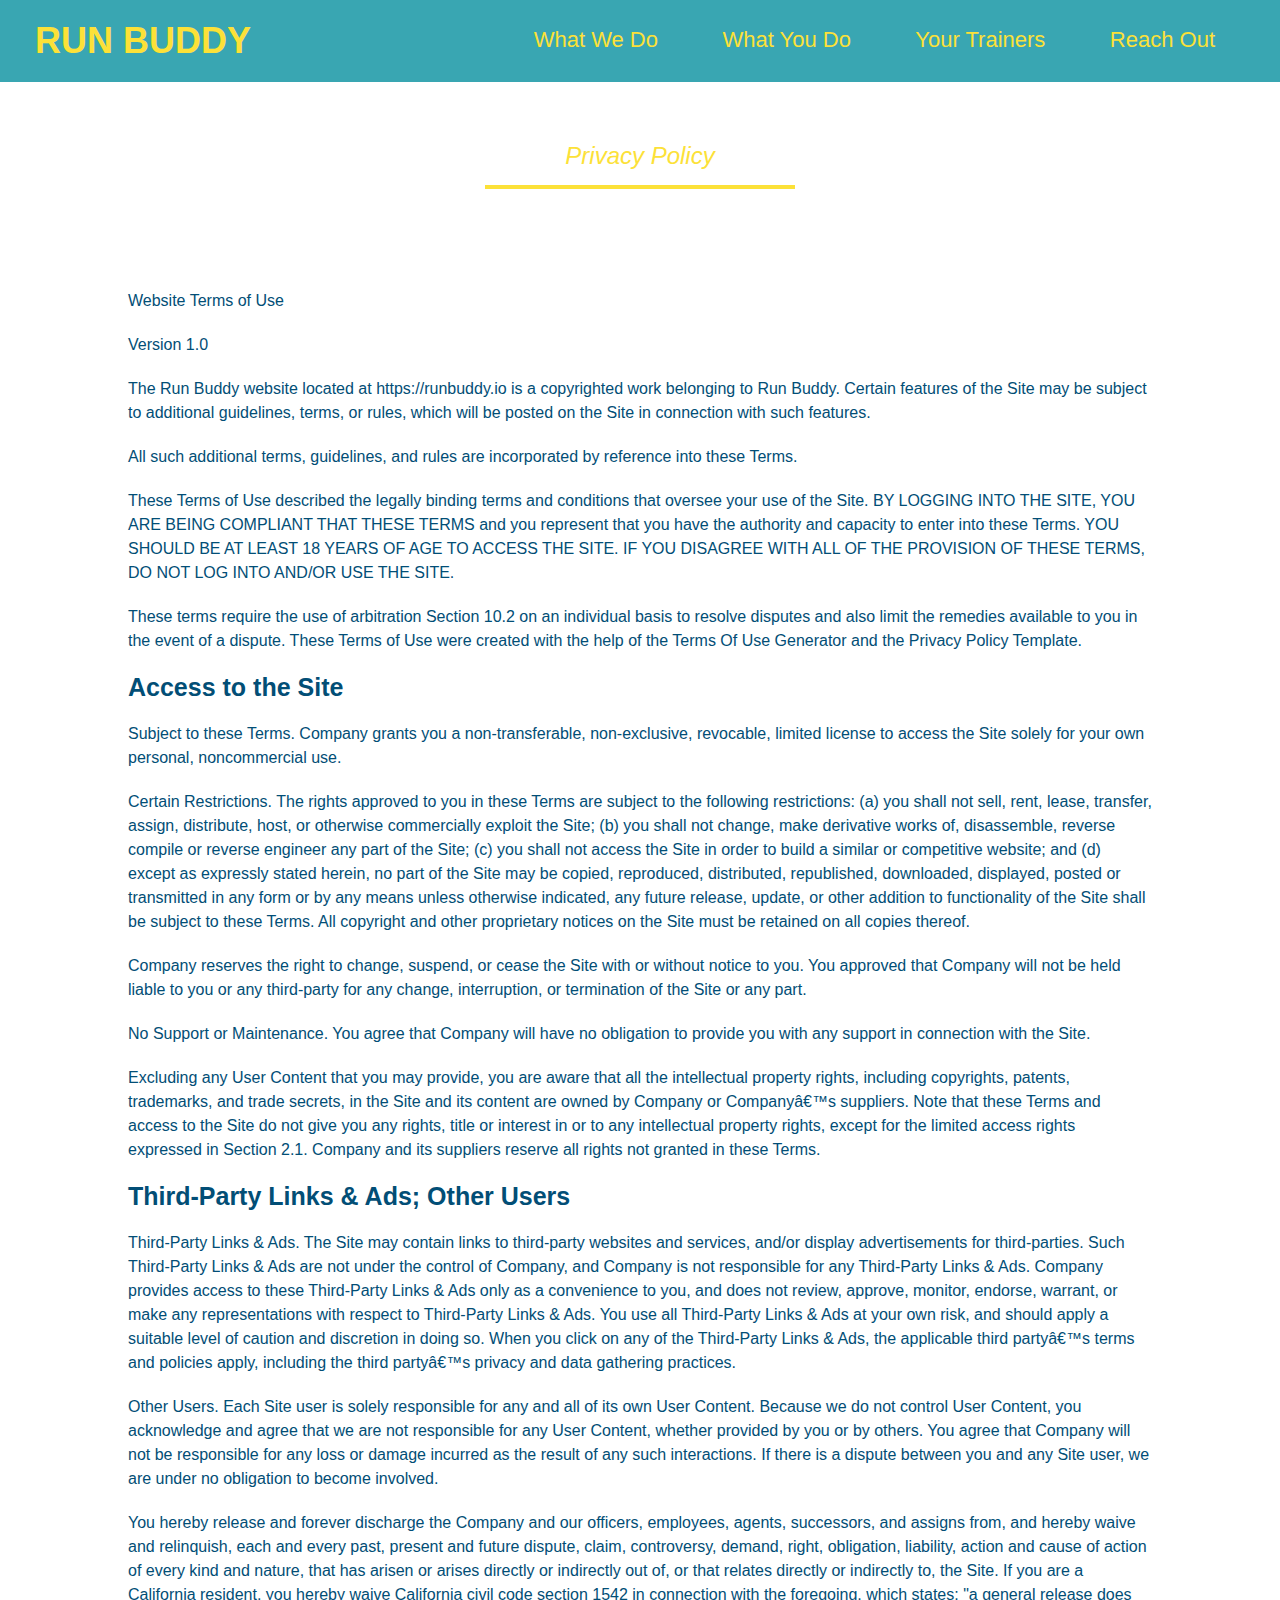
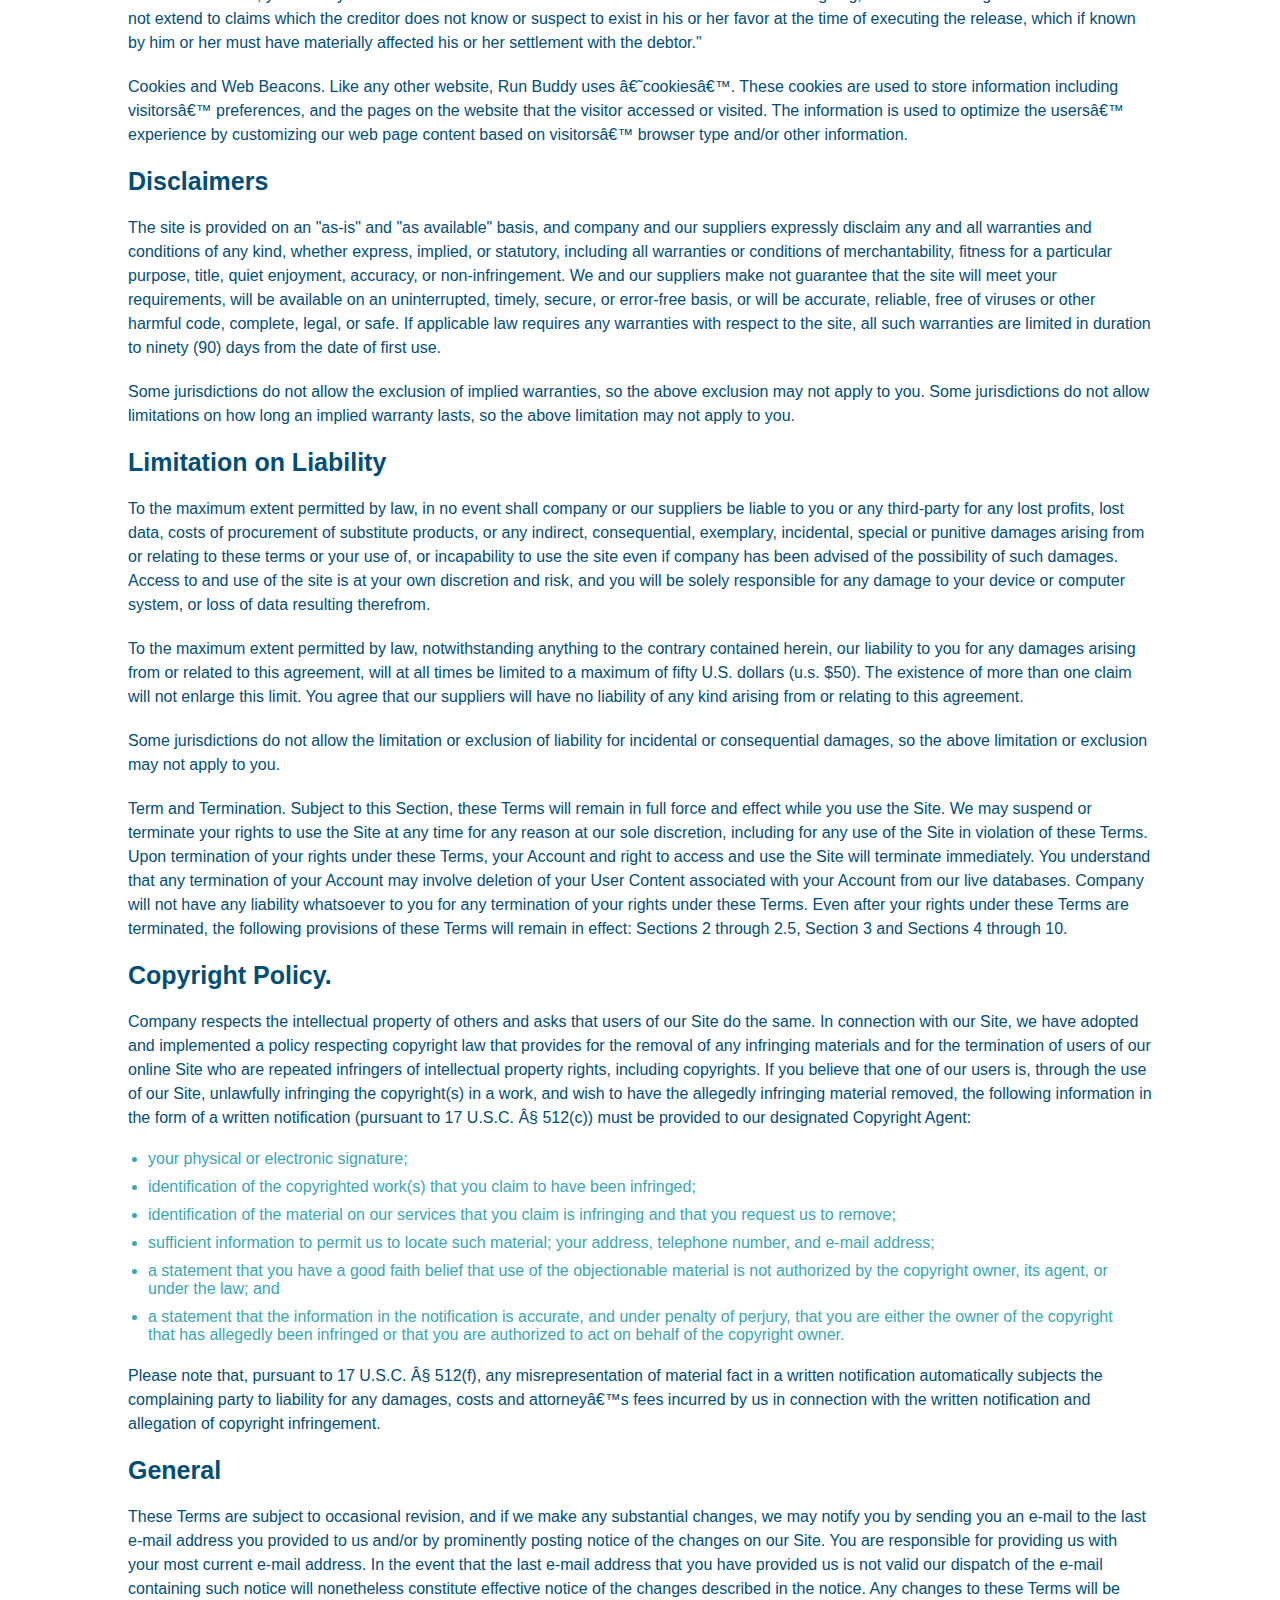
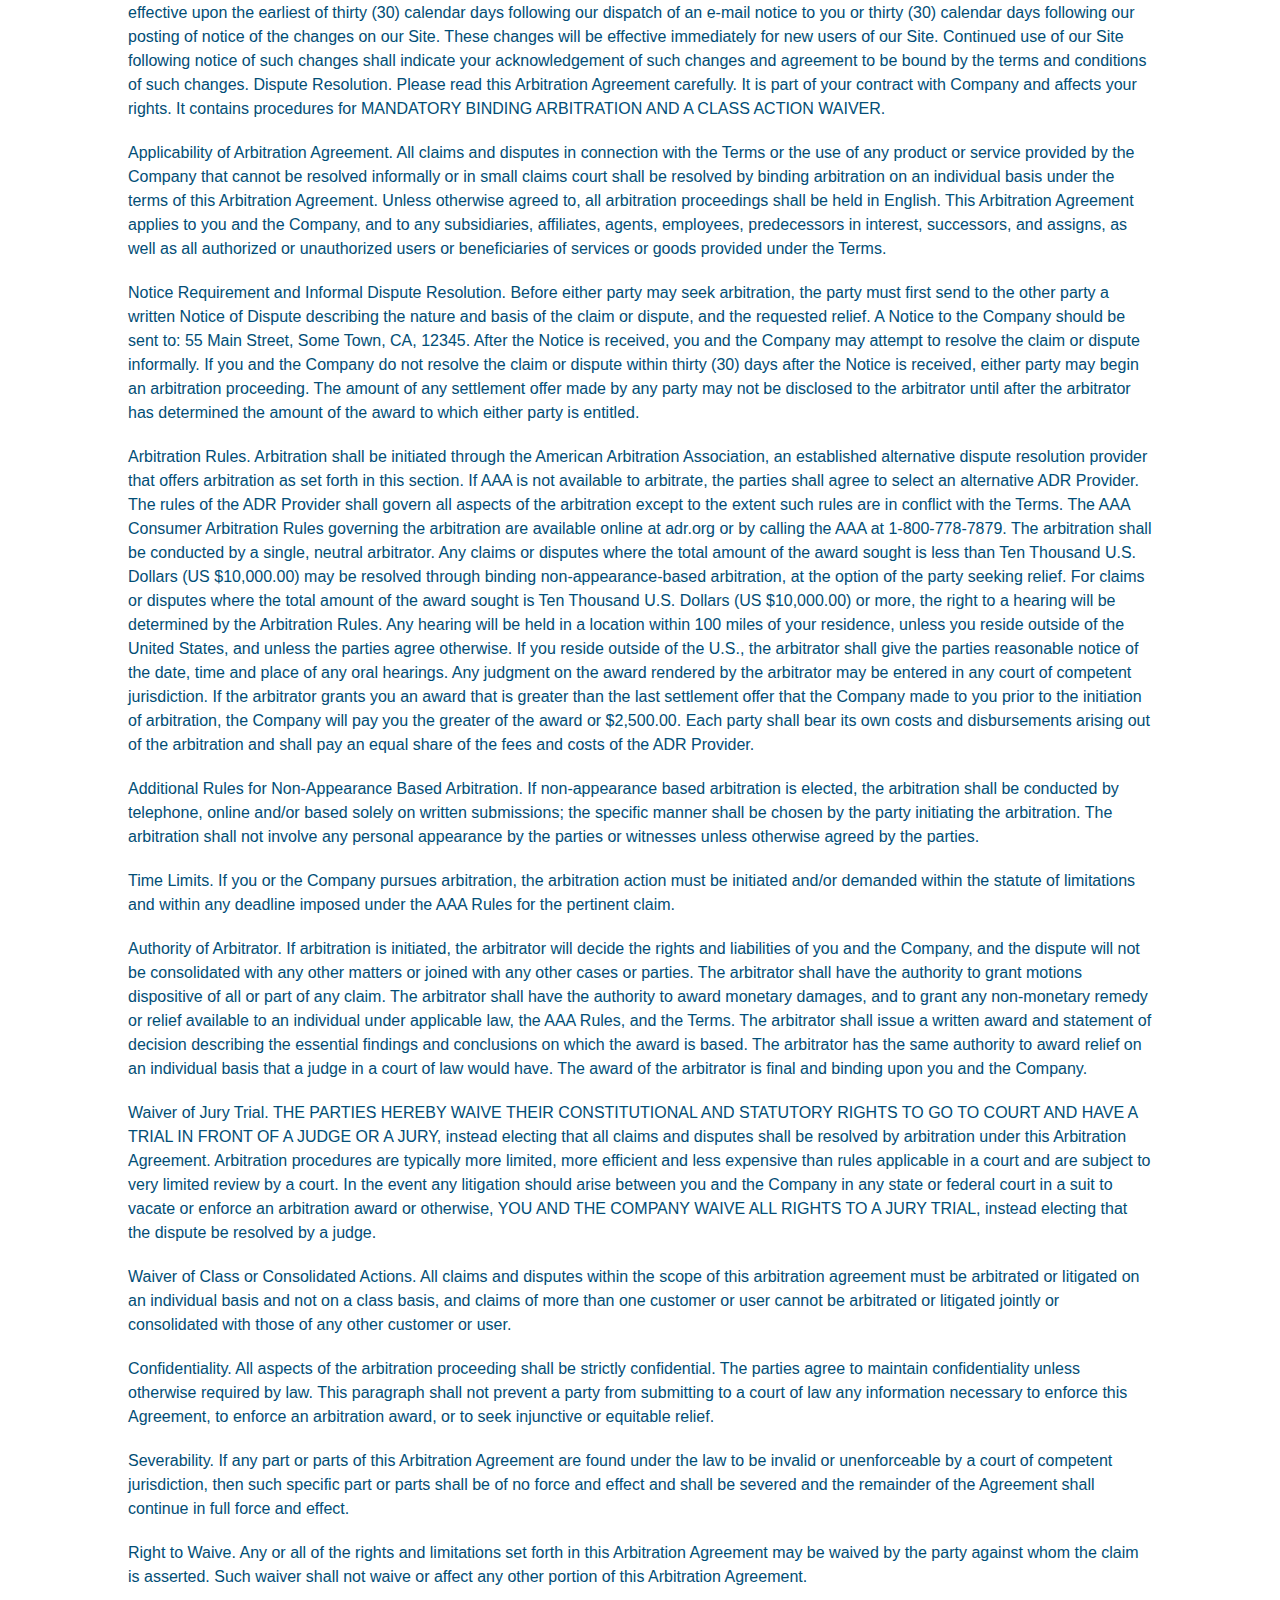
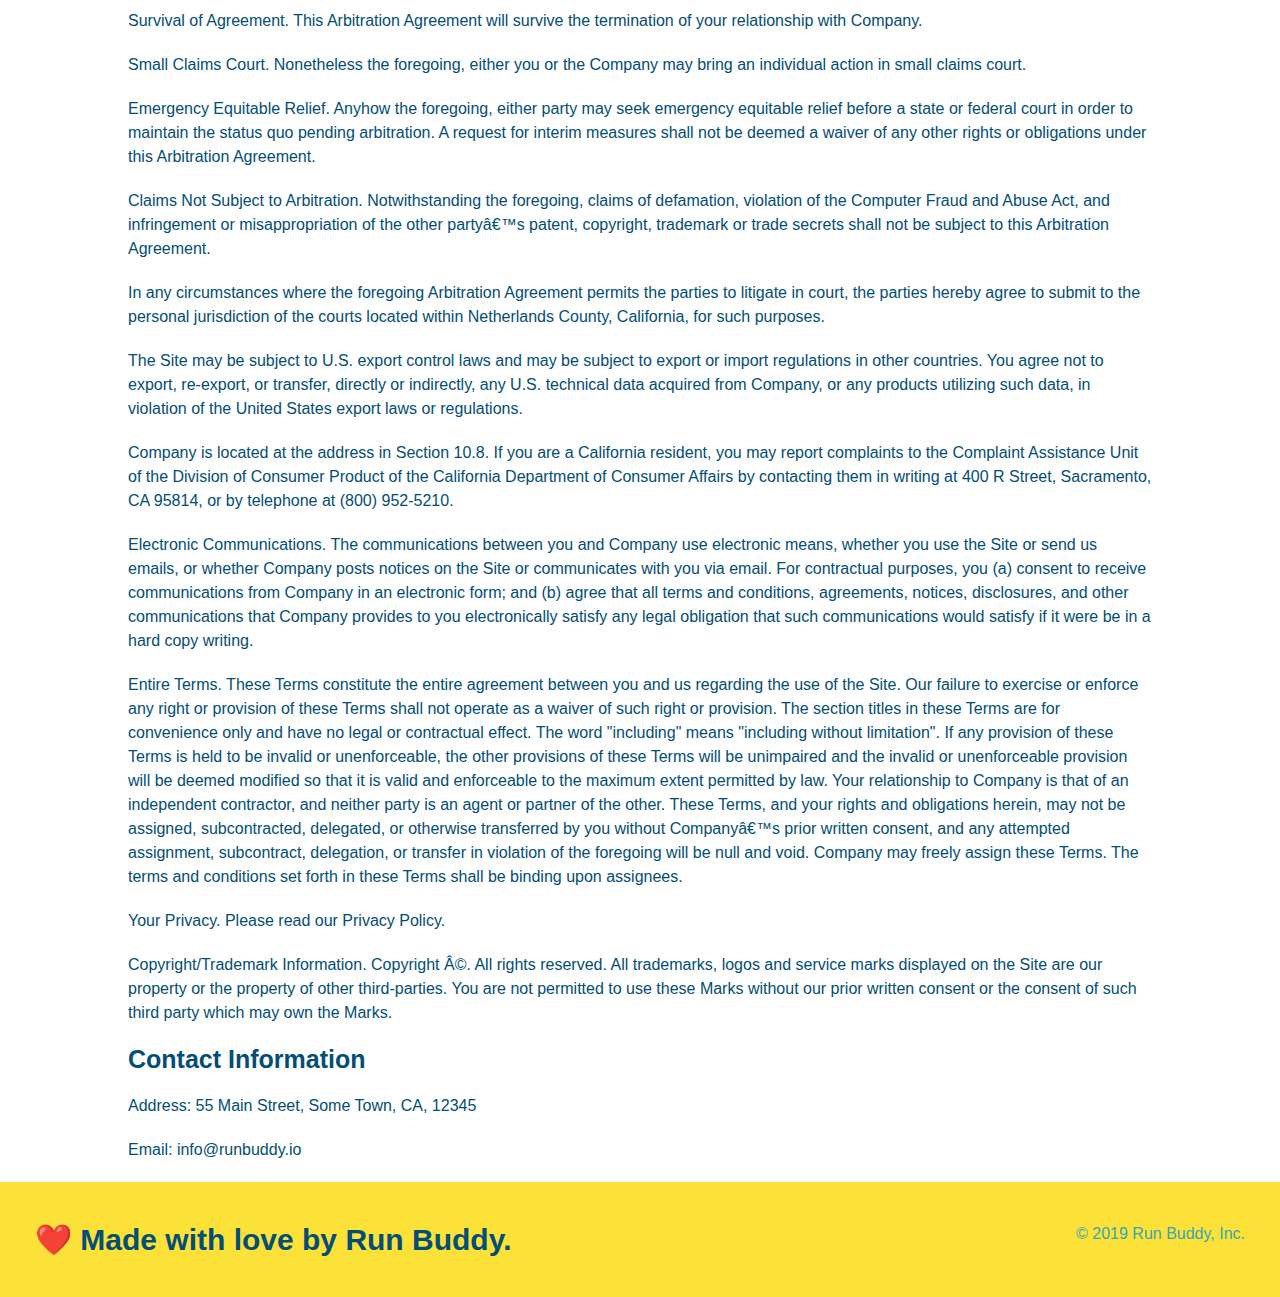
==== privacy-policy.html @ 835d5833 "privacy policy" ====
<!DOCTYPE html>
<html lang="en">
    <head>
        <meta charset="UTF-8" />
        <link rel="stylesheet" href="./assets/css/style.css" />
        <link rel="stylesheet" href="./assets/css/secondary-styles.css" />
        <title>Privacy Policy - Run Buddy</title>
    </head>
    <body>
        <header>
            <h1>
                <a href="/">RUN BUDDY</a>
            </h1>
            <nav>
                <!--Unordered list element-->
                <ul>
                    <!--List item element-->
                    <li>
                        <!--Anchor element-->
                        <a href="./index.html#what-we-do">What We Do</a>
                    </li>
                    <li>
                        <a href="./index.html#what-you-do">What You Do</a>
                    </li>
                    <li>
                        <a href="./index.html#your-trainers">Your Trainers</a>
                    </li>
                    <li>
                        <a href="./index.html#reach-out">Reach Out</a>
                    </li>
                </ul>
            </nav>
        </header>

        <section class="hero">
            <h2 class="page-title">
                Privacy Policy
            </h2>
        </section>

        <article class="secondary-content">
            <html><head><style type="text/css"></style></head><body><p>
                Website Terms of Use
              </p>
        
              <p>
                Version 1.0
              </p>
        
              <p>
                The Run Buddy website located at https://runbuddy.io is a copyrighted work belonging to Run Buddy. Certain
                features of the Site may be subject to additional guidelines, terms, or rules, which will be posted on the Site
                in connection with such features.
              </p>
        
              <p>
                All such additional terms, guidelines, and rules are incorporated by reference into these Terms.
              </p>
        
              <p>
                These Terms of Use described the legally binding terms and conditions that oversee your use of the Site. BY
                LOGGING INTO THE SITE, YOU ARE BEING COMPLIANT THAT THESE TERMS and you represent that you have the authority
                and capacity to enter into these Terms. YOU SHOULD BE AT LEAST 18 YEARS OF AGE TO ACCESS THE SITE. IF YOU
                DISAGREE WITH ALL OF THE PROVISION OF THESE TERMS, DO NOT LOG INTO AND/OR USE THE SITE.
              </p>
        
              <p>
                These terms require the use of arbitration Section 10.2 on an individual basis to resolve disputes and also
                limit the remedies available to you in the event of a dispute. These Terms of Use were created with the help of
                the Terms Of Use Generator and the Privacy Policy Template.
              </p>
        
              <h3>
                Access to the Site
              </h3>
        
              <p>
                Subject to these Terms. Company grants you a non-transferable, non-exclusive, revocable, limited license to
                access the Site solely for your own personal, noncommercial use.
              </p>
        
              <p>
                Certain Restrictions. The rights approved to you in these Terms are subject to the following restrictions: (a)
                you shall not sell, rent, lease, transfer, assign, distribute, host, or otherwise commercially exploit the Site;
                (b) you shall not change, make derivative works of, disassemble, reverse compile or reverse engineer any part of
                the Site; (c) you shall not access the Site in order to build a similar or competitive website; and (d) except
                as expressly stated herein, no part of the Site may be copied, reproduced, distributed, republished, downloaded,
                displayed, posted or transmitted in any form or by any means unless otherwise indicated, any future release,
                update, or other addition to functionality of the Site shall be subject to these Terms. All copyright and other
                proprietary notices on the Site must be retained on all copies thereof.
              </p>
        
              <p>
                Company reserves the right to change, suspend, or cease the Site with or without notice to you. You approved
                that Company will not be held liable to you or any third-party for any change, interruption, or termination of
                the Site or any part.
              </p>
        
              <p>
                No Support or Maintenance. You agree that Company will have no obligation to provide you with any support in
                connection with the Site.
              </p>
        
              <p>
                Excluding any User Content that you may provide, you are aware that all the intellectual property rights,
                including copyrights, patents, trademarks, and trade secrets, in the Site and its content are owned by Company
                or Companyâ€™s suppliers. Note that these Terms and access to the Site do not give you any rights, title or
                interest in or to any intellectual property rights, except for the limited access rights expressed in Section
                2.1. Company and its suppliers reserve all rights not granted in these Terms.
              </p>
        
              <h3>
                Third-Party Links &amp; Ads; Other Users
              </h3>
        
              <p>
                Third-Party Links &amp; Ads. The Site may contain links to third-party websites and services, and/or display
                advertisements for third-parties. Such Third-Party Links &amp; Ads are not under the control of Company, and Company
                is not responsible for any Third-Party Links &amp; Ads. Company provides access to these Third-Party Links &amp; Ads
                only as a convenience to you, and does not review, approve, monitor, endorse, warrant, or make any
                representations with respect to Third-Party Links &amp; Ads. You use all Third-Party Links &amp; Ads at your own risk,
                and should apply a suitable level of caution and discretion in doing so. When you click on any of the
                Third-Party Links &amp; Ads, the applicable third partyâ€™s terms and policies apply, including the third partyâ€™s
                privacy and data gathering practices.
              </p>
        
              <p>
                Other Users. Each Site user is solely responsible for any and all of its own User Content. Because we do not
                control User Content, you acknowledge and agree that we are not responsible for any User Content, whether
                provided by you or by others. You agree that Company will not be responsible for any loss or damage incurred as
                the result of any such interactions. If there is a dispute between you and any Site user, we are under no
                obligation to become involved.
              </p>
        
              <p>
                You hereby release and forever discharge the Company and our officers, employees, agents, successors, and
                assigns from, and hereby waive and relinquish, each and every past, present and future dispute, claim,
                controversy, demand, right, obligation, liability, action and cause of action of every kind and nature, that has
                arisen or arises directly or indirectly out of, or that relates directly or indirectly to, the Site. If you are
                a California resident, you hereby waive California civil code section 1542 in connection with the foregoing,
                which states: "a general release does not extend to claims which the creditor does not know or suspect to exist
                in his or her favor at the time of executing the release, which if known by him or her must have materially
                affected his or her settlement with the debtor."
              </p>
        
              <p>
                Cookies and Web Beacons. Like any other website, Run Buddy uses â€˜cookiesâ€™. These cookies are used to store
                information including visitorsâ€™ preferences, and the pages on the website that the visitor accessed or visited.
                The information is used to optimize the usersâ€™ experience by customizing our web page content based on visitorsâ€™
                browser type and/or other information.
              </p>
        
              <h3>
                Disclaimers
              </h3>
        
              <p>
                The site is provided on an "as-is" and "as available" basis, and company and our suppliers expressly disclaim
                any and all warranties and conditions of any kind, whether express, implied, or statutory, including all
                warranties or conditions of merchantability, fitness for a particular purpose, title, quiet enjoyment, accuracy,
                or non-infringement. We and our suppliers make not guarantee that the site will meet your requirements, will be
                available on an uninterrupted, timely, secure, or error-free basis, or will be accurate, reliable, free of
                viruses or other harmful code, complete, legal, or safe. If applicable law requires any warranties with respect
                to the site, all such warranties are limited in duration to ninety (90) days from the date of first use.
              </p>
        
              <p>
                Some jurisdictions do not allow the exclusion of implied warranties, so the above exclusion may not apply to
                you. Some jurisdictions do not allow limitations on how long an implied warranty lasts, so the above limitation
                may not apply to you.
              </p>
        
              <h3>
                Limitation on Liability
              </h3>
        
              <p>
                To the maximum extent permitted by law, in no event shall company or our suppliers be liable to you or any
                third-party for any lost profits, lost data, costs of procurement of substitute products, or any indirect,
                consequential, exemplary, incidental, special or punitive damages arising from or relating to these terms or
                your use of, or incapability to use the site even if company has been advised of the possibility of such
                damages. Access to and use of the site is at your own discretion and risk, and you will be solely responsible
                for any damage to your device or computer system, or loss of data resulting therefrom.
              </p>
        
              <p>
                To the maximum extent permitted by law, notwithstanding anything to the contrary contained herein, our liability
                to you for any damages arising from or related to this agreement, will at all times be limited to a maximum of
                fifty U.S. dollars (u.s. $50). The existence of more than one claim will not enlarge this limit. You agree that
                our suppliers will have no liability of any kind arising from or relating to this agreement.
              </p>
        
              <p>
                Some jurisdictions do not allow the limitation or exclusion of liability for incidental or consequential
                damages, so the above limitation or exclusion may not apply to you.
              </p>
        
              <p>
                Term and Termination. Subject to this Section, these Terms will remain in full force and effect while you use
                the Site. We may suspend or terminate your rights to use the Site at any time for any reason at our sole
                discretion, including for any use of the Site in violation of these Terms. Upon termination of your rights under
                these Terms, your Account and right to access and use the Site will terminate immediately. You understand that
                any termination of your Account may involve deletion of your User Content associated with your Account from our
                live databases. Company will not have any liability whatsoever to you for any termination of your rights under
                these Terms. Even after your rights under these Terms are terminated, the following provisions of these Terms
                will remain in effect: Sections 2 through 2.5, Section 3 and Sections 4 through 10.
              </p>
        
              <h3>
                Copyright Policy.
              </h3>
        
              <p>
                Company respects the intellectual property of others and asks that users of our Site do the same. In connection
                with our Site, we have adopted and implemented a policy respecting copyright law that provides for the removal
                of any infringing materials and for the termination of users of our online Site who are repeated infringers of
                intellectual property rights, including copyrights. If you believe that one of our users is, through the use of
                our Site, unlawfully infringing the copyright(s) in a work, and wish to have the allegedly infringing material
                removed, the following information in the form of a written notification (pursuant to 17 U.S.C. Â§ 512(c)) must
                be provided to our designated Copyright Agent:
              </p>
        
              <ul>
                <li>
                  your physical or electronic signature;
                </li>
                <li>
                  identification of the copyrighted work(s) that you claim to have been infringed;
                </li>
                <li>
                  identification of the material on our services that you claim is infringing and that you request us to remove;
                </li>
                <li>
                  sufficient information to permit us to locate such material; your address, telephone number, and e-mail
                  address;
                </li>
                <li>
                  a statement that you have a good faith belief that use of the objectionable material is not authorized by the
                  copyright owner, its agent, or under the law; and
                </li>
                <li>
                  a statement that the information in the notification is accurate, and under penalty of perjury, that you are
                  either the owner of the copyright that has allegedly been infringed or that you are authorized to act on
                  behalf of the copyright owner.
                </li>
              </ul>
        
              <p>
                Please note that, pursuant to 17 U.S.C. Â§ 512(f), any misrepresentation of material fact in a written
                notification automatically subjects the complaining party to liability for any damages, costs and attorneyâ€™s
                fees incurred by us in connection with the written notification and allegation of copyright infringement.
              </p>
        
              <h3>
                General
              </h3>
        
              <p>
                These Terms are subject to occasional revision, and if we make any substantial changes, we may notify you by
                sending you an e-mail to the last e-mail address you provided to us and/or by prominently posting notice of the
                changes on our Site. You are responsible for providing us with your most current e-mail address. In the event
                that the last e-mail address that you have provided us is not valid our dispatch of the e-mail containing such
                notice will nonetheless constitute effective notice of the changes described in the notice. Any changes to these
                Terms will be effective upon the earliest of thirty (30) calendar days following our dispatch of an e-mail
                notice to you or thirty (30) calendar days following our posting of notice of the changes on our Site. These
                changes will be effective immediately for new users of our Site. Continued use of our Site following notice of
                such changes shall indicate your acknowledgement of such changes and agreement to be bound by the terms and
                conditions of such changes. Dispute Resolution. Please read this Arbitration Agreement carefully. It is part of
                your contract with Company and affects your rights. It contains procedures for MANDATORY BINDING ARBITRATION AND
                A CLASS ACTION WAIVER.
              </p>
        
              <p>
                Applicability of Arbitration Agreement. All claims and disputes in connection with the Terms or the use of any
                product or service provided by the Company that cannot be resolved informally or in small claims court shall be
                resolved by binding arbitration on an individual basis under the terms of this Arbitration Agreement. Unless
                otherwise agreed to, all arbitration proceedings shall be held in English. This Arbitration Agreement applies to
                you and the Company, and to any subsidiaries, affiliates, agents, employees, predecessors in interest,
                successors, and assigns, as well as all authorized or unauthorized users or beneficiaries of services or goods
                provided under the Terms.
              </p>
        
              <p>
                Notice Requirement and Informal Dispute Resolution. Before either party may seek arbitration, the party must
                first send to the other party a written Notice of Dispute describing the nature and basis of the claim or
                dispute, and the requested relief. A Notice to the Company should be sent to: 55 Main Street, Some Town, CA,
                12345. After the Notice is received, you and the Company may attempt to resolve the claim or dispute informally.
                If you and the Company do not resolve the claim or dispute within thirty (30) days after the Notice is received,
                either party may begin an arbitration proceeding. The amount of any settlement offer made by any party may not
                be disclosed to the arbitrator until after the arbitrator has determined the amount of the award to which either
                party is entitled.
              </p>
        
              <p>
                Arbitration Rules. Arbitration shall be initiated through the American Arbitration Association, an established
                alternative dispute resolution provider that offers arbitration as set forth in this section. If AAA is not
                available to arbitrate, the parties shall agree to select an alternative ADR Provider. The rules of the ADR
                Provider shall govern all aspects of the arbitration except to the extent such rules are in conflict with the
                Terms. The AAA Consumer Arbitration Rules governing the arbitration are available online at adr.org or by
                calling the AAA at 1-800-778-7879. The arbitration shall be conducted by a single, neutral arbitrator. Any
                claims or disputes where the total amount of the award sought is less than Ten Thousand U.S. Dollars (US
                $10,000.00) may be resolved through binding non-appearance-based arbitration, at the option of the party seeking
                relief. For claims or disputes where the total amount of the award sought is Ten Thousand U.S. Dollars (US
                $10,000.00) or more, the right to a hearing will be determined by the Arbitration Rules. Any hearing will be
                held in a location within 100 miles of your residence, unless you reside outside of the United States, and
                unless the parties agree otherwise. If you reside outside of the U.S., the arbitrator shall give the parties
                reasonable notice of the date, time and place of any oral hearings. Any judgment on the award rendered by the
                arbitrator may be entered in any court of competent jurisdiction. If the arbitrator grants you an award that is
                greater than the last settlement offer that the Company made to you prior to the initiation of arbitration, the
                Company will pay you the greater of the award or $2,500.00. Each party shall bear its own costs and
                disbursements arising out of the arbitration and shall pay an equal share of the fees and costs of the ADR
                Provider.
              </p>
        
              <p>
                Additional Rules for Non-Appearance Based Arbitration. If non-appearance based arbitration is elected, the
                arbitration shall be conducted by telephone, online and/or based solely on written submissions; the specific
                manner shall be chosen by the party initiating the arbitration. The arbitration shall not involve any personal
                appearance by the parties or witnesses unless otherwise agreed by the parties.
              </p>
        
              <p>
                Time Limits. If you or the Company pursues arbitration, the arbitration action must be initiated and/or demanded
                within the statute of limitations and within any deadline imposed under the AAA Rules for the pertinent claim.
              </p>
        
              <p>
                Authority of Arbitrator. If arbitration is initiated, the arbitrator will decide the rights and liabilities of
                you and the Company, and the dispute will not be consolidated with any other matters or joined with any other
                cases or parties. The arbitrator shall have the authority to grant motions dispositive of all or part of any
                claim. The arbitrator shall have the authority to award monetary damages, and to grant any non-monetary remedy
                or relief available to an individual under applicable law, the AAA Rules, and the Terms. The arbitrator shall
                issue a written award and statement of decision describing the essential findings and conclusions on which the
                award is based. The arbitrator has the same authority to award relief on an individual basis that a judge in a
                court of law would have. The award of the arbitrator is final and binding upon you and the Company.
              </p>
        
              <p>
                Waiver of Jury Trial. THE PARTIES HEREBY WAIVE THEIR CONSTITUTIONAL AND STATUTORY RIGHTS TO GO TO COURT AND HAVE
                A TRIAL IN FRONT OF A JUDGE OR A JURY, instead electing that all claims and disputes shall be resolved by
                arbitration under this Arbitration Agreement. Arbitration procedures are typically more limited, more efficient
                and less expensive than rules applicable in a court and are subject to very limited review by a court. In the
                event any litigation should arise between you and the Company in any state or federal court in a suit to vacate
                or enforce an arbitration award or otherwise, YOU AND THE COMPANY WAIVE ALL RIGHTS TO A JURY TRIAL, instead
                electing that the dispute be resolved by a judge.
              </p>
        
              <p>
                Waiver of Class or Consolidated Actions. All claims and disputes within the scope of this arbitration agreement
                must be arbitrated or litigated on an individual basis and not on a class basis, and claims of more than one
                customer or user cannot be arbitrated or litigated jointly or consolidated with those of any other customer or
                user.
              </p>
        
              <p>
                Confidentiality. All aspects of the arbitration proceeding shall be strictly confidential. The parties agree to
                maintain confidentiality unless otherwise required by law. This paragraph shall not prevent a party from
                submitting to a court of law any information necessary to enforce this Agreement, to enforce an arbitration
                award, or to seek injunctive or equitable relief.
              </p>
        
              <p>
                Severability. If any part or parts of this Arbitration Agreement are found under the law to be invalid or
                unenforceable by a court of competent jurisdiction, then such specific part or parts shall be of no force and
                effect and shall be severed and the remainder of the Agreement shall continue in full force and effect.
              </p>
        
              <p>
                Right to Waive. Any or all of the rights and limitations set forth in this Arbitration Agreement may be waived
                by the party against whom the claim is asserted. Such waiver shall not waive or affect any other portion of this
                Arbitration Agreement.
              </p>
        
              <p>
                Survival of Agreement. This Arbitration Agreement will survive the termination of your relationship with
                Company.
              </p>
        
              <p>
                Small Claims Court. Nonetheless the foregoing, either you or the Company may bring an individual action in small
                claims court.
              </p>
        
              <p>
                Emergency Equitable Relief. Anyhow the foregoing, either party may seek emergency equitable relief before a
                state or federal court in order to maintain the status quo pending arbitration. A request for interim measures
                shall not be deemed a waiver of any other rights or obligations under this Arbitration Agreement.
              </p>
        
              <p>
                Claims Not Subject to Arbitration. Notwithstanding the foregoing, claims of defamation, violation of the
                Computer Fraud and Abuse Act, and infringement or misappropriation of the other partyâ€™s patent, copyright,
                trademark or trade secrets shall not be subject to this Arbitration Agreement.
              </p>
        
              <p>
                In any circumstances where the foregoing Arbitration Agreement permits the parties to litigate in court, the
                parties hereby agree to submit to the personal jurisdiction of the courts located within Netherlands County,
                California, for such purposes.
              </p>
        
              <p>
                The Site may be subject to U.S. export control laws and may be subject to export or import regulations in other
                countries. You agree not to export, re-export, or transfer, directly or indirectly, any U.S. technical data
                acquired from Company, or any products utilizing such data, in violation of the United States export laws or
                regulations.
              </p>
        
              <p>
                Company is located at the address in Section 10.8. If you are a California resident, you may report complaints
                to the Complaint Assistance Unit of the Division of Consumer Product of the California Department of Consumer
                Affairs by contacting them in writing at 400 R Street, Sacramento, CA 95814, or by telephone at (800) 952-5210.
              </p>
        
              <p>
                Electronic Communications. The communications between you and Company use electronic means, whether you use the
                Site or send us emails, or whether Company posts notices on the Site or communicates with you via email. For
                contractual purposes, you (a) consent to receive communications from Company in an electronic form; and (b)
                agree that all terms and conditions, agreements, notices, disclosures, and other communications that Company
                provides to you electronically satisfy any legal obligation that such communications would satisfy if it were be
                in a hard copy writing.
              </p>
        
              <p>
                Entire Terms. These Terms constitute the entire agreement between you and us regarding the use of the Site. Our
                failure to exercise or enforce any right or provision of these Terms shall not operate as a waiver of such right
                or provision. The section titles in these Terms are for convenience only and have no legal or contractual
                effect. The word "including" means "including without limitation". If any provision of these Terms is held to be
                invalid or unenforceable, the other provisions of these Terms will be unimpaired and the invalid or
                unenforceable provision will be deemed modified so that it is valid and enforceable to the maximum extent
                permitted by law. Your relationship to Company is that of an independent contractor, and neither party is an
                agent or partner of the other. These Terms, and your rights and obligations herein, may not be assigned,
                subcontracted, delegated, or otherwise transferred by you without Companyâ€™s prior written consent, and any
                attempted assignment, subcontract, delegation, or transfer in violation of the foregoing will be null and void.
                Company may freely assign these Terms. The terms and conditions set forth in these Terms shall be binding upon
                assignees.
              </p>
        
              <p>
                Your Privacy. Please read our Privacy Policy.
              </p>
        
              <p>
                Copyright/Trademark Information. Copyright Â©. All rights reserved. All trademarks, logos and service marks
                displayed on the Site are our property or the property of other third-parties. You are not permitted to use
                these Marks without our prior written consent or the consent of such third party which may own the Marks.
              </p>
        
              <h3>
                Contact Information
              </h3>
        
              <p>
                Address: 55 Main Street, Some Town, CA, 12345
              </p>
        
              <p>
                Email: info@runbuddy.io
              </p>
        </body></html>
        </article>

        <footer>
            <h2>❤️ Made with love by Run Buddy.</h2>
            <div>
                &copy; 2019 Run Buddy, Inc.
            </div>
        </footer>
    </body>
</html>
---- assets/css/style.css ----
* {
    margin: 0;
    padding: 0;
    box-sizing: border-box;
}

section {
    padding: 60px;
}

/* apply styles to header */
header {
    padding: 20px 35px;
    background-color: #39a6b2
}

header h1 {
    font-weight: bold;
    font-size: 36px;
    color: #fce138;
    margin: 0;
    display: inline;
}

header a {
    text-decoration: none;
    color:#fce138
}

header nav {
    float: right;
    margin: 7px 0;
}

header nav ul li {
    display: inline;
}

header nav ul li a {
    margin: 0 30px;
    font-weight: lighter;
    font-size: 22px;
}

/* Hero Style Sheet */
.hero {
    background-image: url("../images/hero-bg.jpg");
    height: 600px;
    background-size: cover;
    background-position: center;
    position: relative;
}

.hero-form h3 {
    font-size: 24px;
    margin: 0px;
}

.hero form p {
    margin: 5px 0 15px 0;
}

.form-input {
    border: 1px solid #024e76;
    display: block;
    padding: 7px 15px;
    font-size: 16px;
    color: #024e76;
    width: 100%;
    margin-bottom: 15px;
}

.hero-form label {
    margin: 0 5px;
}

.hero-form {
    background-color: #fce138;
    padding: 20px;
    width: 500px;
    color: #024e76;
    border-style: solid;
    border-width: 3px;
    border-color:#024e76;
    position: absolute;
    bottom: 120px;
    right: 140px;
}

.hero-form button {
    color: #fce138;
    background-color: #024e76;
    border: none;
    padding: 10px 20px;
    font-size: 16px;
}
/* Hero Styles End*/

.intro {
    text-align: center;
}

.section-title {
        font-size: 55px;
        color: #024e76;
        margin-bottom: 35px;
        padding: 0 100px 20px 100px;
        border-bottom: 3px solid;
        display: inline-block;
}

.primary-border {
    border-color: #fce138;
}

.secondary-border {
    border-color: #39a6b2;
}

.intro p {
    line-height: 1.7;
    color: #39a6b2;
    width: 80%;
    font-size: 20px;
    margin: 0 auto;
}

.steps {
    text-align: center;
    background: #fce138
}

.steps div {
    margin-bottom: 80px;
}

.steps img {
    width: 15%;
    margin: 10px 0;
}

.steps h3 {
    color: #024e76;
    font-size: 46px;
    margin-top: 10px;
}

.steps p {
    color: #39a6b2;
    font-size: 23px;
}

.steps span {
    font-size: 38px;
}

.trainers {
    text-align: center;
}

.trainer {
    width: 900px;
    margin: 0 auto 30px auto;
    background: #024e76;
    color: #fce138;
    overflow: auto;
}

.trainer img {
    width: 35%;
    float: left;
    overflow: auto;
}

.trainer-bio {
    padding: 35px;
    float: left;
    width: 65%;
    overflow: auto;
}

.text-left {
    text-align: left;
}

.text-right {
    text-align: right;
}

.trainer-bio h3 {
    font-size: 32px;
    margin-bottom: 8px;
}

.trainer-bio h4 {
    font-weight: lighter;
    font-size: 26px;
    margin-bottom: 25px;
}

.trainer-bio p {
    font-size: 17px;
    line-height: 1.3;
}

.contact {
    background-color: #024e76;
    text-align: center;
}

.contact h2 {
    color: #fce138;
}

.contact-info iframe {
    width: 400px;
    height: 400px;
}

.contact-info div {
    width: 400px;
    display: inline-block;
    vertical-align: top;
    text-align: left;
    margin: 30px 0 0 60px;
    color: white;
}

.contact-info h3 {
    color: #fce138;
    font-size: 32px;
}

.contact-info p, .contact-info address {
    margin: 20px 0;
    line-height: 1.5;
    font-size: 20x;
    font-style: normal;
}

.contact-info a {
    color: #fce138;
}

body {
    color: #39a6b2;
    font-family: Helvetica, Arial, sans-serif;
}

footer {
    background: #fce138;
    width: 100%;
    padding: 40px 35px;
}

footer h2 {
    display: inline;
    color: #024e76;
    font-size: 30px;
    margin: 0;
}

footer div {
    float: right;
    line-height: 1.5;
    text-align: right;
}

footer a {
    color: #024e76
}
---- assets/css/secondary-styles.css ----
.hero {
    background-position: bottom;
    height: auto;
    text-align: center;
    margin-bottom: 40px;
}

.page-title {
    color: #fce138;
    display: inline-block;
    border-bottom: 4px solid #fce138;
    padding: 0 80px 15px 80px;
    font-weight: normal;
    font-size: 42 px;
    font-style: italic;
}

.secondary-content {
    width: 80%;
    margin: auto;
    color: #024e76;
} 

.secondary-content h3 {
    font-size: 25px;
    margin: 20px 0 20px 0;
}

.secondary-content p {
    font-size: 16px;
    line-height: 1.5;
    margin: 20px 0 20px 0;
}

.secondary-content ul {
    margin: 15px 20px 15px 20px;
}

.secondary-content li {
    color: #39a6b2;
    margin: 10px 0 10px 0;
}
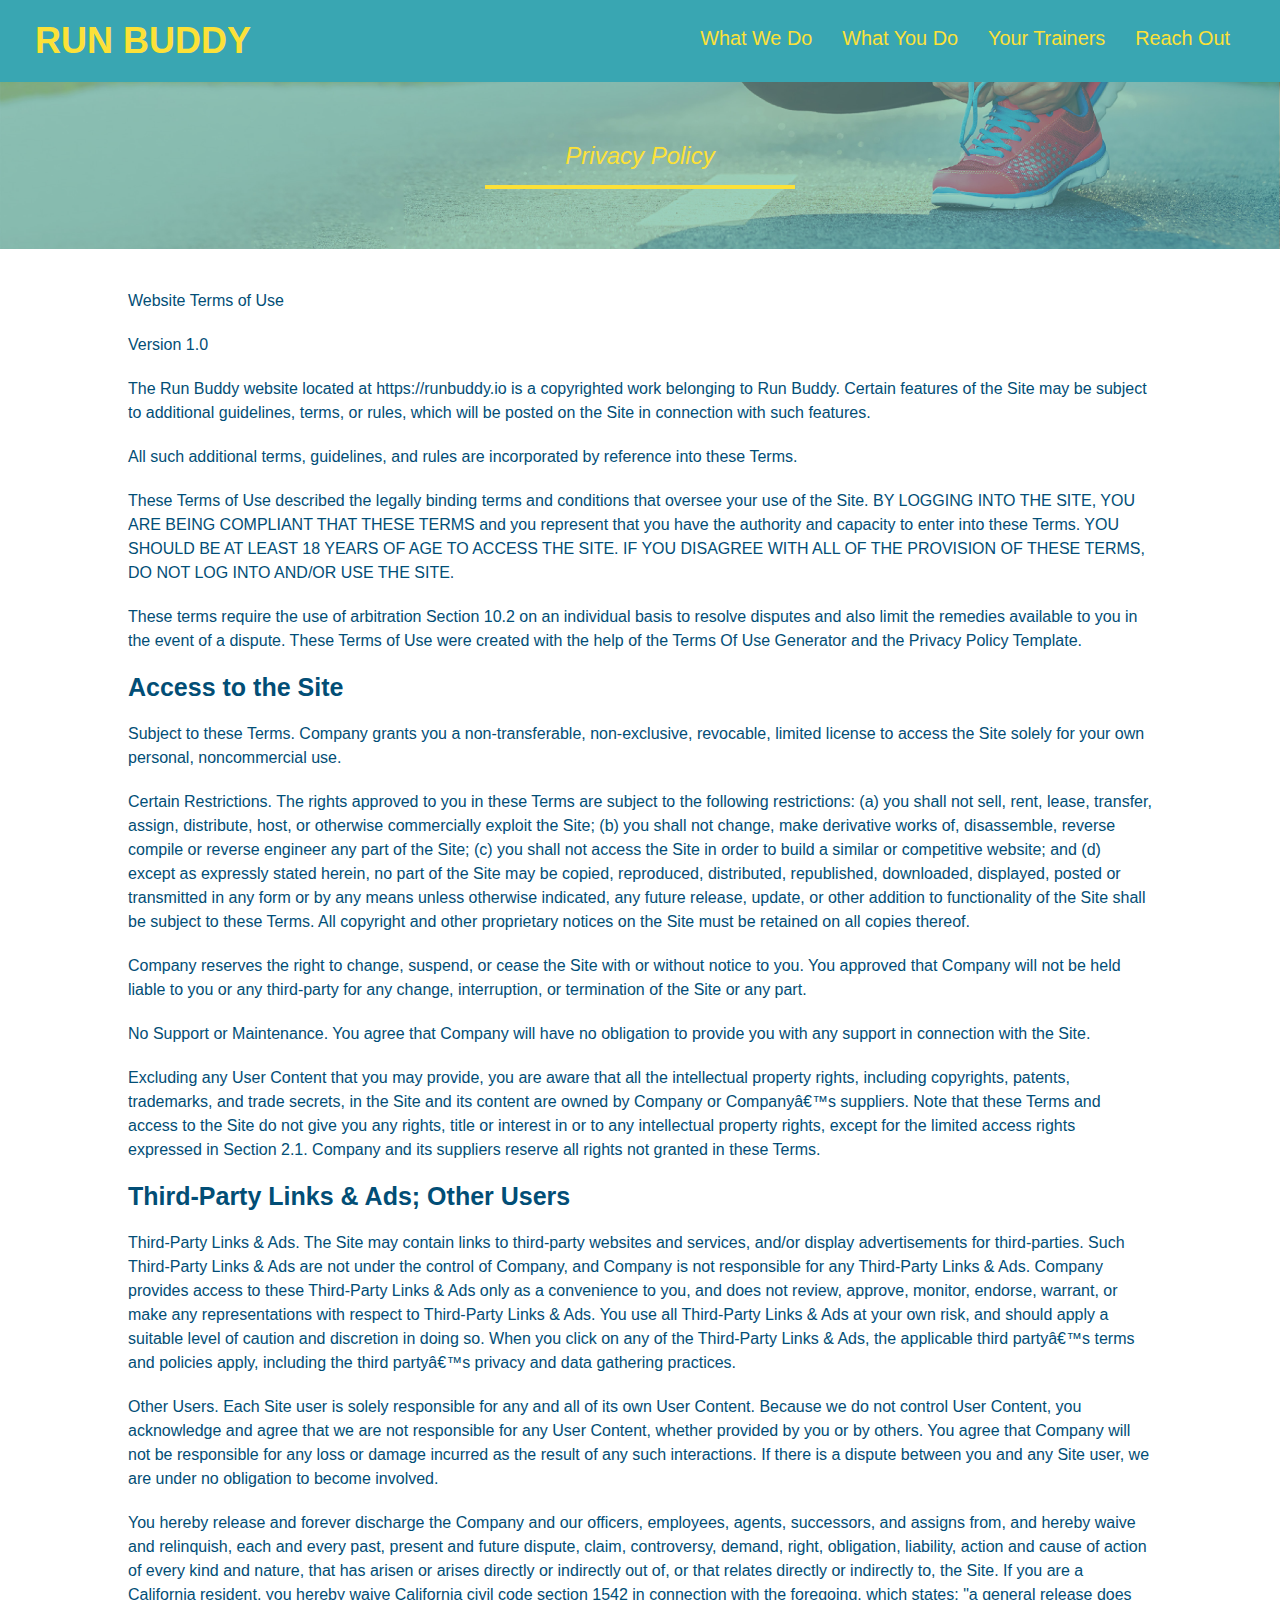
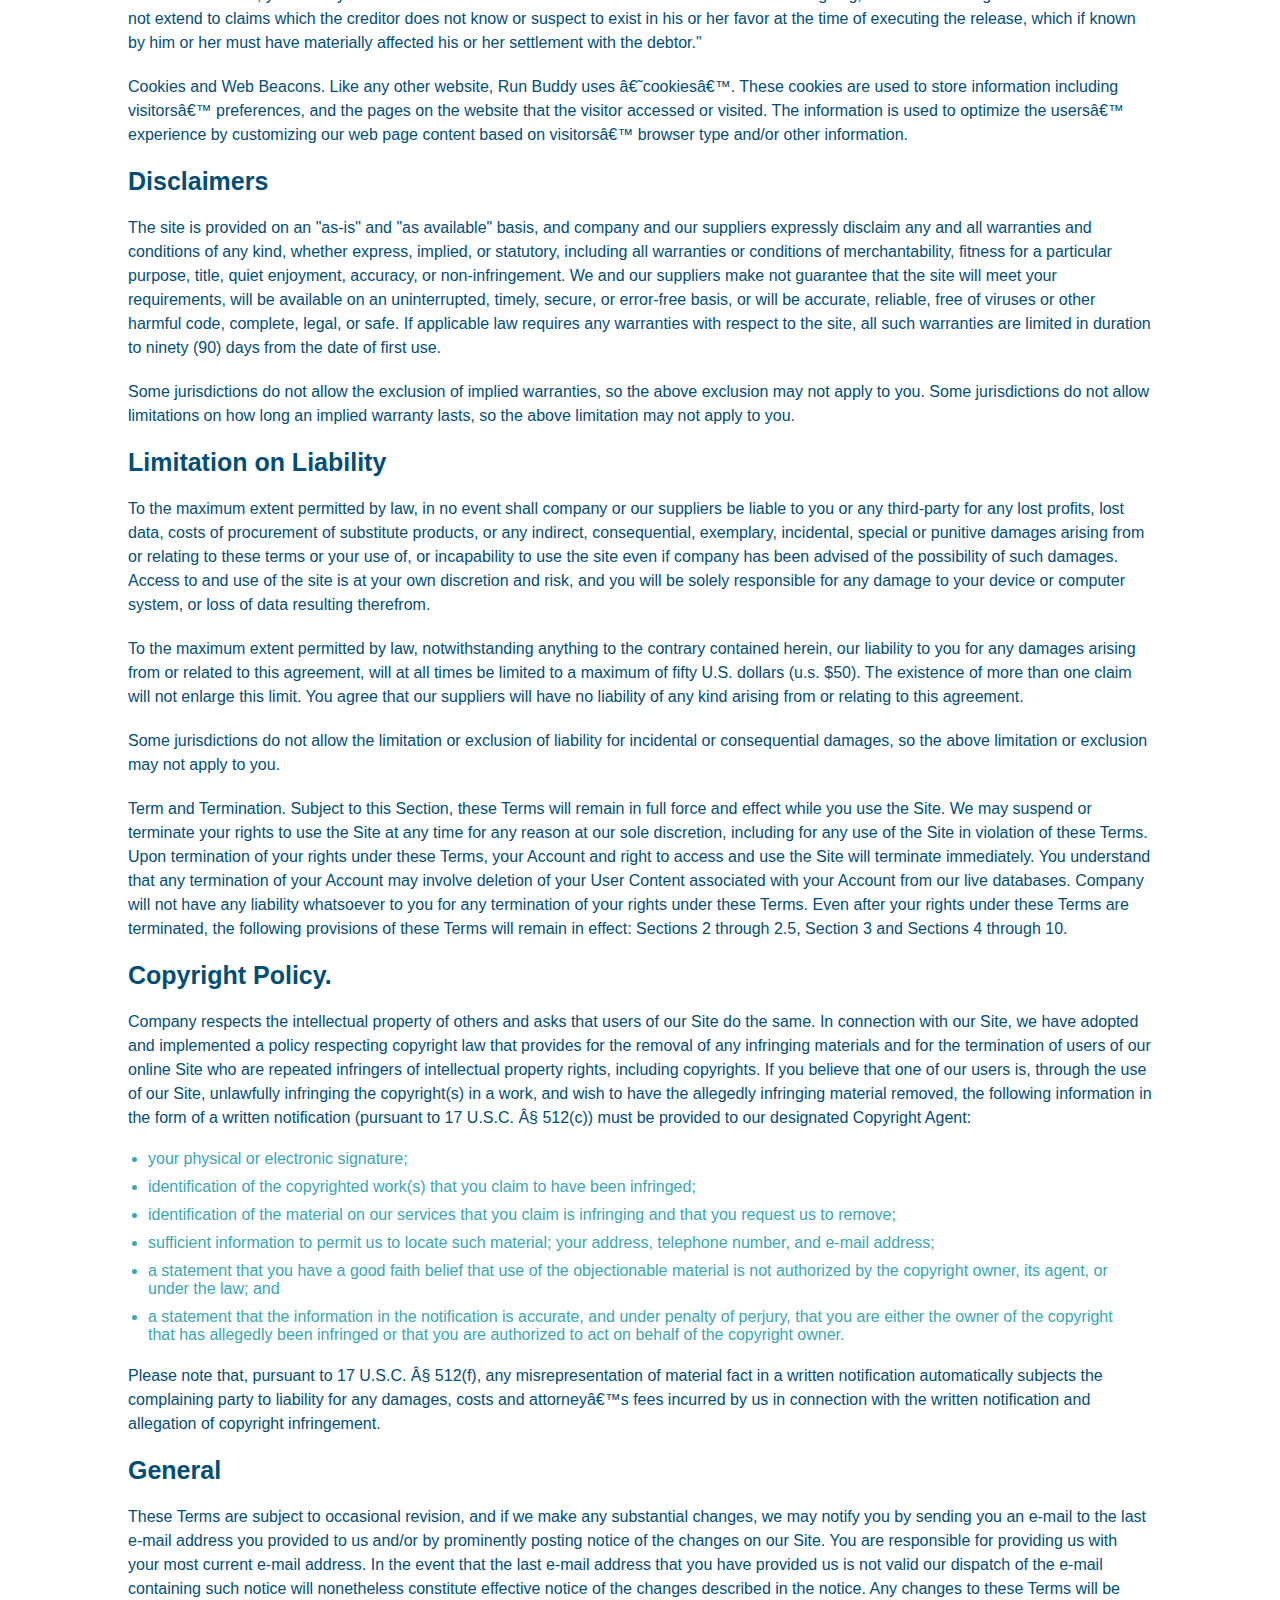
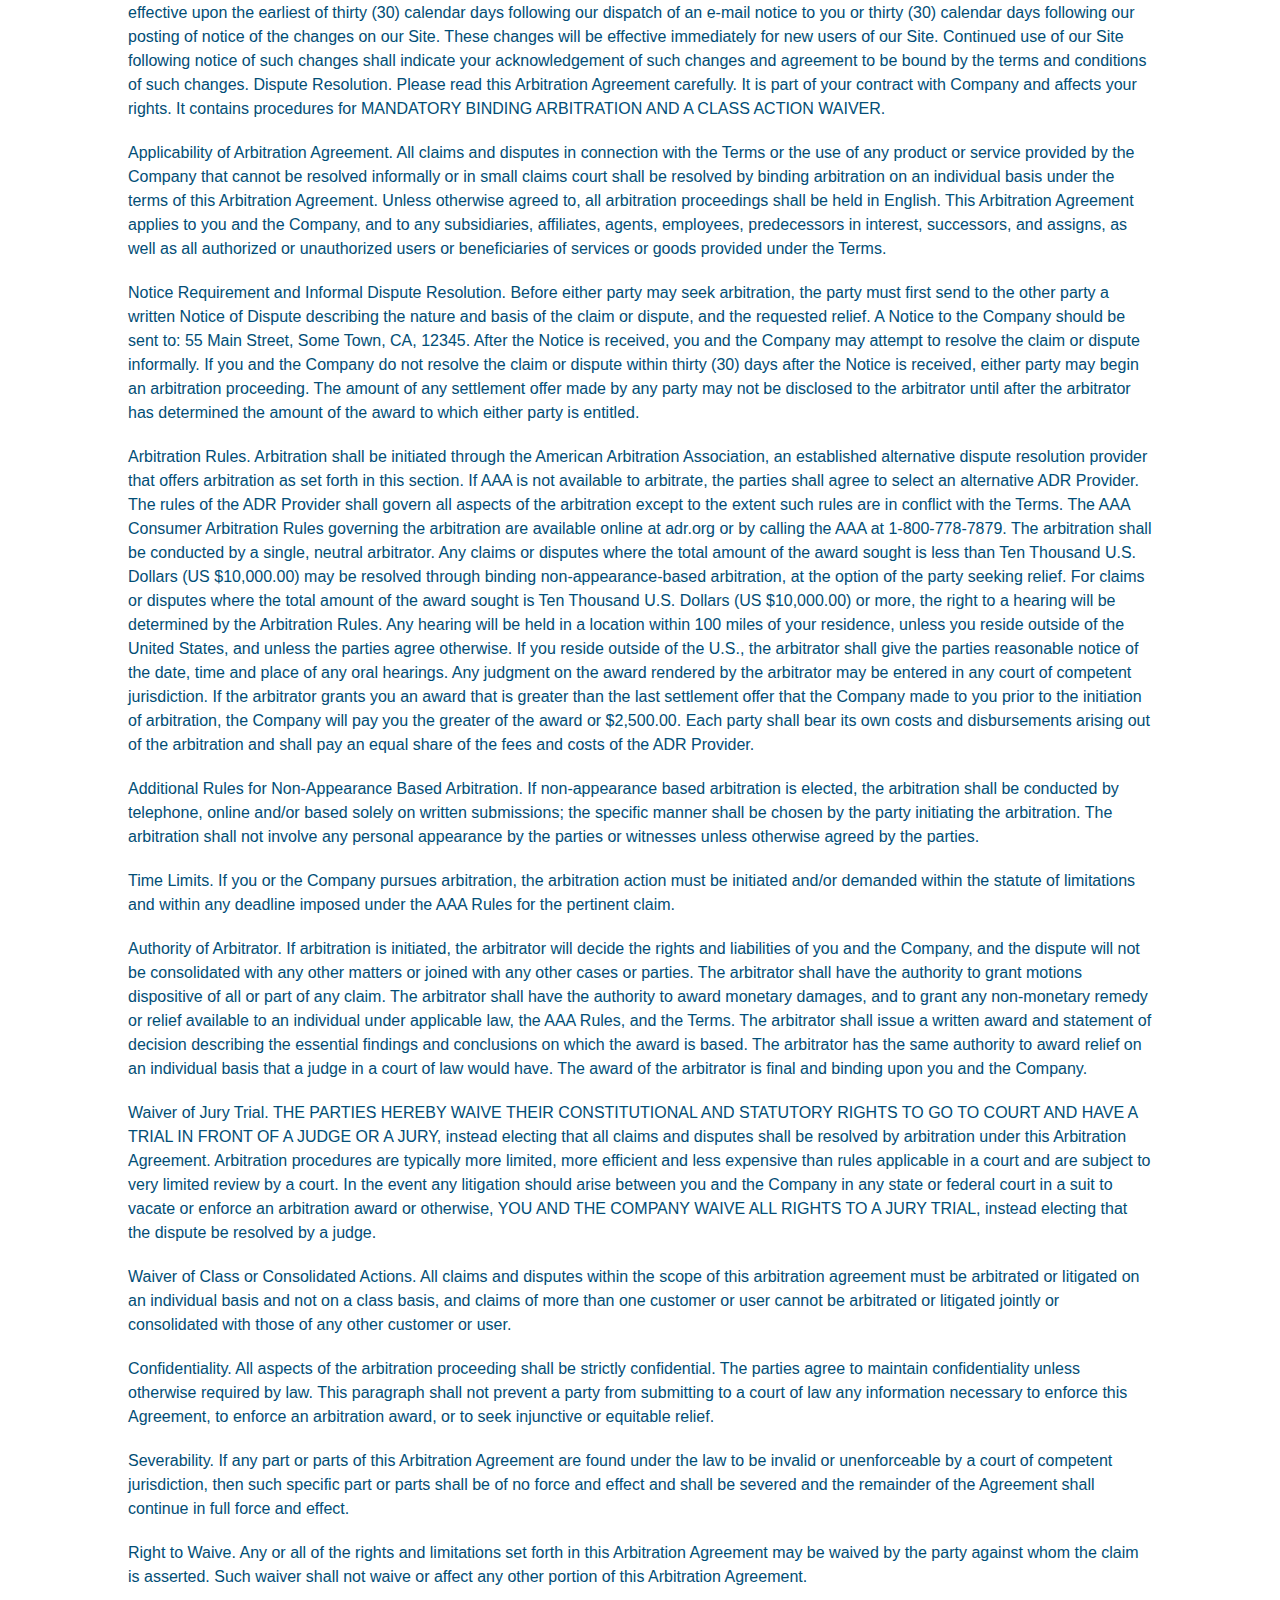
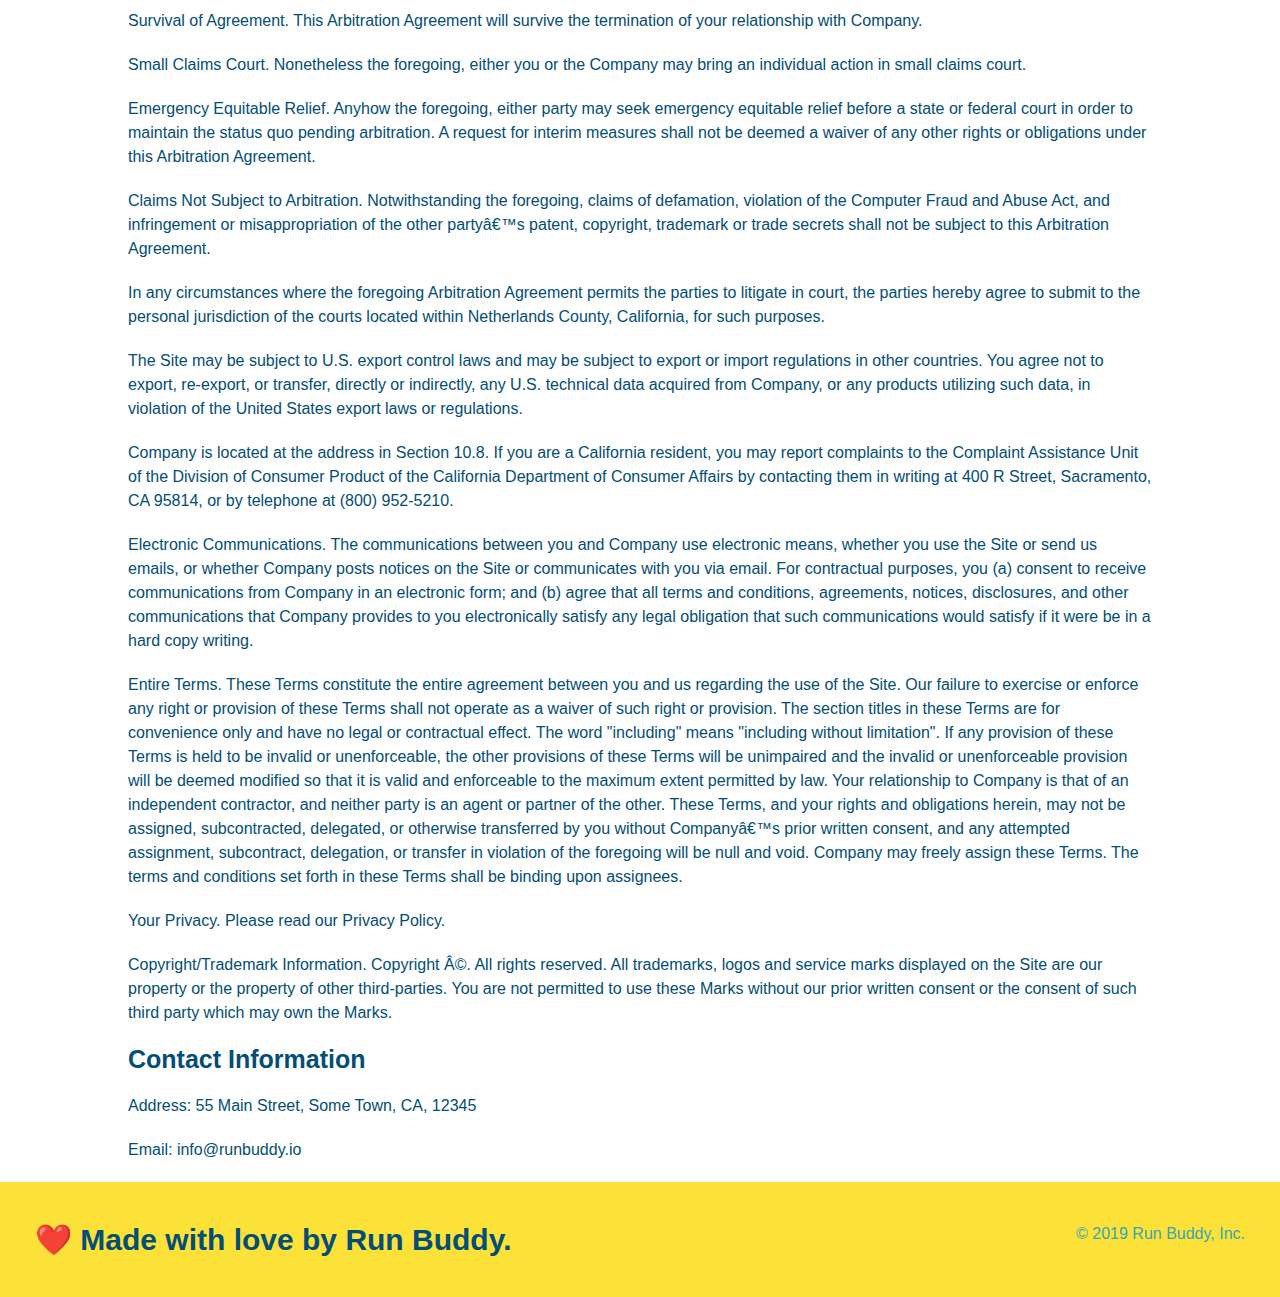
==== commit 181e41d4: "began media queries" ====
--- a/privacy-policy.html
+++ b/privacy-policy.html
@@ -1,6 +1,7 @@
 <!DOCTYPE html>
 <html lang="en">
     <head>
+        <meta name="viewport" content="width=device-width, initial-scale=1.0" />
         <meta charset="UTF-8" />
         <link rel="stylesheet" href="./assets/css/style.css" />
         <link rel="stylesheet" href="./assets/css/secondary-styles.css" />
--- a/assets/css/style.css
+++ b/assets/css/style.css
@@ -11,7 +11,10 @@
 /* apply styles to header */
 header {
     padding: 20px 35px;
-    background-color: #39a6b2
+    background-color: #39a6b2;
+    display: flex;
+    justify-content: space-between;
+    flex-wrap: wrap;
 }
 
 header h1 {
@@ -19,7 +22,6 @@
     font-size: 36px;
     color: #fce138;
     margin: 0;
-    display: inline;
 }
 
 header a {
@@ -28,27 +30,46 @@
 }
 
 header nav {
-    float: right;
     margin: 7px 0;
 }
 
-header nav ul li {
-    display: inline;
+header nav ul {
+    display: flex;
+    flex-wrap: wrap;
+    justify-content: space-between;
+    align-items: center;
+    list-style: none;
 }
 
 header nav ul li a {
-    margin: 0 30px;
+    padding: 10px 15px;
     font-weight: lighter;
-    font-size: 22px;
+    font-size: 1.55vw;
 }
 
 /* Hero Style Sheet */
 .hero {
     background-image: url("../images/hero-bg.jpg");
-    height: 600px;
     background-size: cover;
-    background-position: center;
-    position: relative;
+    display: flex;
+    justify-content: center;
+    flex-wrap: wrap;
+    align-items: flex-start;
+}
+
+.hero-cta {
+    width: 35%;
+    text-align: right;
+    margin: 3.5%;
+    color: #fff;
+    font-size: 18px;
+    line-height: 1.2;
+}
+
+.hero-cta h2 {
+    font-style: italic;
+    font-size: 55px;
+    color: #fce138;
 }
 
 .hero-form h3 {
@@ -77,14 +98,12 @@
 .hero-form {
     background-color: #fce138;
     padding: 20px;
-    width: 500px;
     color: #024e76;
     border-style: solid;
     border-width: 3px;
     border-color:#024e76;
-    position: absolute;
-    bottom: 120px;
-    right: 140px;
+    width: 40%;
+    margin: 3.5%;
 }
 
 .hero-form button {
@@ -96,17 +115,18 @@
 }
 /* Hero Styles End*/
 
-.intro {
-    text-align: center;
+.flex-row {
+    display: flex;
 }
 
 .section-title {
-        font-size: 55px;
+        font-size: 48px;
         color: #024e76;
-        margin-bottom: 35px;
-        padding: 0 100px 20px 100px;
         border-bottom: 3px solid;
-        display: inline-block;
+        padding-bottom: 20px;
+        text-align: center;
+        margin: 0 auto 35px auto;
+        width: 50%;
 }
 
 .primary-border {
@@ -123,60 +143,84 @@
     width: 80%;
     font-size: 20px;
     margin: 0 auto;
+    text-align: center;
+}
+
+.step {
+    margin: 50px auto;
+    padding-bottom: 50px;
+    width: 80%;
+    border-bottom: 1px solid #39a6b2;
+    display: flex;
+    flex-wrap: wrap;
+    align-items: center;
+    justify-content: space-between;
 }
 
 .steps {
-    text-align: center;
     background: #fce138
 }
 
-.steps div {
-    margin-bottom: 80px;
-}
-
-.steps img {
-    width: 15%;
-    margin: 10px 0;
-}
-
-.steps h3 {
+.step h3 {
     color: #024e76;
     font-size: 46px;
-    margin-top: 10px;
-}
-
-.steps p {
+    flex: 1 30%;
+}
+
+.step-info {
+    flex: 2 70%;
+    display: flex;
+    flex-wrap: wrap;
+    align-items: center;
+}
+
+.step-img {
+    flex: 1 12%;
+    margin-right: 20px;
+}
+
+.step-img img {
+    max-width: 100%;
+}
+
+.step-text {
+    flex: 12;
+}
+
+.step-text p {
     color: #39a6b2;
-    font-size: 23px;
-}
-
-.steps span {
-    font-size: 38px;
+    font-size: 18px;
+}
+.step-text h4 {
+    font-size: 26px;
+    line-height: 1.5;
+    color: #024e76
 }
 
 .trainers {
-    text-align: center;
+    width: 100%;
+    margin: 0 auto;
+    display: flex;
+    flex-wrap: wrap;
+    justify-content: space-around;
 }
 
 .trainer {
-    width: 900px;
-    margin: 0 auto 30px auto;
+    margin: 20px;
     background: #024e76;
     color: #fce138;
+    flex: 1;
+}
+
+.trainer img {
+    width: 100%;
     overflow: auto;
 }
 
-.trainer img {
-    width: 35%;
-    float: left;
+.trainer-bio {
+    padding: 25px;
     overflow: auto;
-}
-
-.trainer-bio {
-    padding: 35px;
-    float: left;
-    width: 65%;
-    overflow: auto;
+    line-height: 1.3;
 }
 
 .text-left {
@@ -188,41 +232,43 @@
 }
 
 .trainer-bio h3 {
-    font-size: 32px;
-    margin-bottom: 8px;
+    font-size: 28px;
 }
 
 .trainer-bio h4 {
     font-weight: lighter;
-    font-size: 26px;
-    margin-bottom: 25px;
+    font-size: 22px;
+    margin-bottom: 15px;
 }
 
 .trainer-bio p {
     font-size: 17px;
-    line-height: 1.3;
 }
 
 .contact {
     background-color: #024e76;
-    text-align: center;
 }
 
 .contact h2 {
     color: #fce138;
 }
 
+.contact-info {
+    display: flex;
+    justify-content: space-between;
+    flex-wrap: wrap;
+}
+
+.contact-info > * {
+    flex: 1;
+    margin: 15px;
+}
+
 .contact-info iframe {
-    width: 400px;
     height: 400px;
 }
 
 .contact-info div {
-    width: 400px;
-    display: inline-block;
-    vertical-align: top;
-    text-align: left;
-    margin: 30px 0 0 60px;
     color: white;
 }
 
@@ -234,8 +280,29 @@
 .contact-info p, .contact-info address {
     margin: 20px 0;
     line-height: 1.5;
-    font-size: 20x;
+    font-size: 16x;
     font-style: normal;
+}
+
+.contact-form input, .contact-form textarea {
+    border: 1px solid #024e76;
+    display: block;
+    padding: 7px 15px;
+    font-size: 16px;
+    color: #024e76;
+    width: 100%;
+    margin-bottom: 15px;
+    margin-top: 5px;
+}
+
+.contact-form button {
+    width: 100%;
+    border: none;
+    background: #fce138;
+    color: #024e76;
+    text-align: center;
+    padding: 15px 0;
+    font-size: 16px;
 }
 
 .contact-info a {
@@ -248,24 +315,40 @@
 }
 
 footer {
+    display: flex;
     background: #fce138;
     width: 100%;
     padding: 40px 35px;
+    justify-content: space-between;
+    flex-wrap: wrap;
 }
 
 footer h2 {
-    display: inline;
     color: #024e76;
     font-size: 30px;
     margin: 0;
 }
 
 footer div {
-    float: right;
     line-height: 1.5;
     text-align: right;
 }
 
 footer a {
     color: #024e76
+}
+
+/* MEDIA QUERY FOR SMALLER DESKTOP SCREENS AND SMALLER */
+@media screen and (max-width: 980px) {
+
+}
+
+/* MEDIA QUERY FOR TABLETS AND SMALLER */
+@media screen and (max-width: 768px) {
+
+}
+
+/* MEDIA QUERY FOR MOBILE PHONES AND SMALLER */
+@media screen and (max-width: 575px) {
+
 }